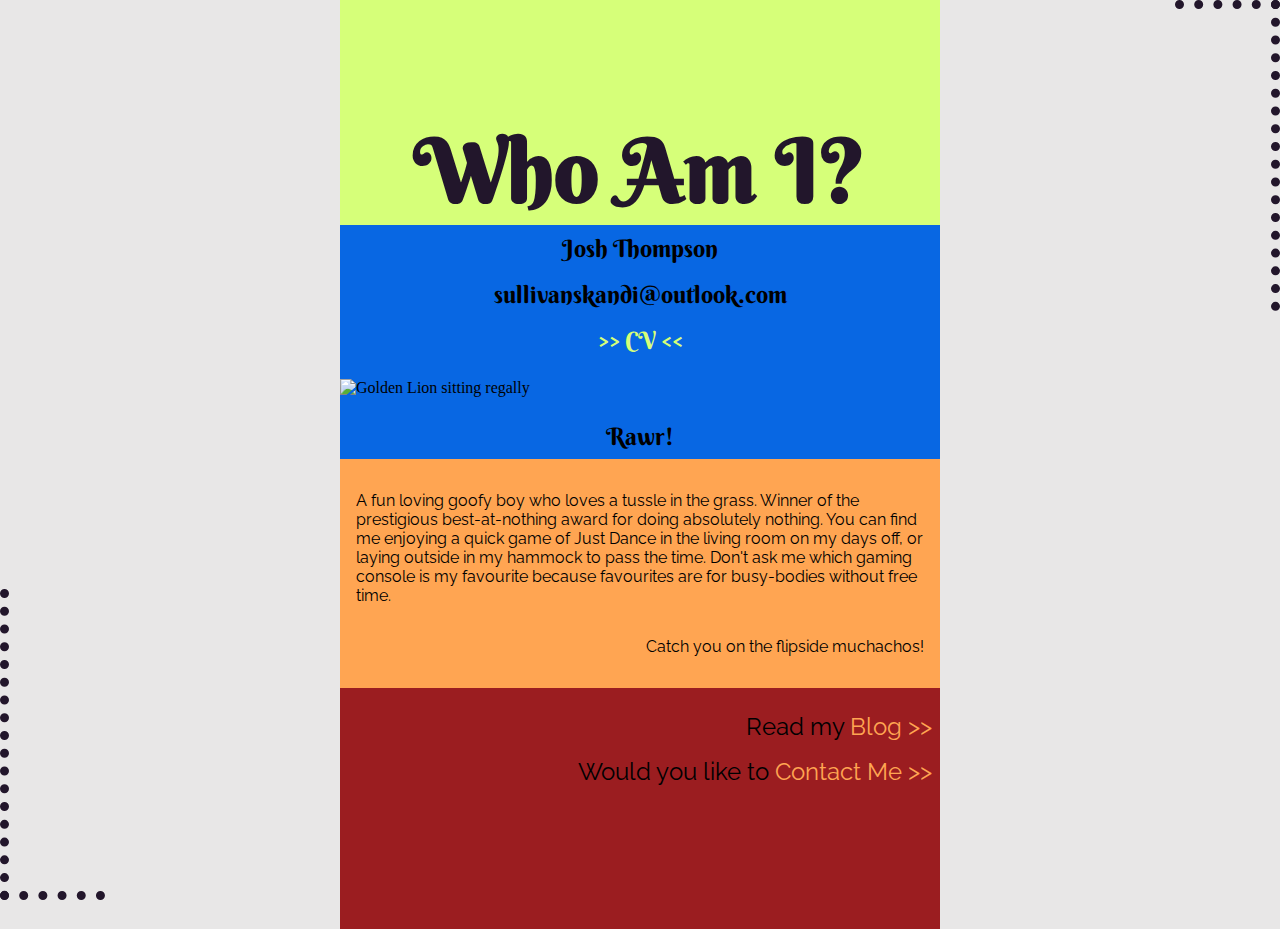
==== src/pages/aboutme.html @ 2096ab7f "added wordpress" ====
<!DOCTYPE html>
<html lang="en">
<head>
    <meta charset="UTF-8">
    <meta http-equiv="X-UA-Compatible" content="IE=edge">
    <meta name="viewport" content="width=device-width, initial-scale=1.0">
    <link rel="stylesheet" href="../styles/aboutme.css"/>
    <script src="https://kit.fontawesome.com/c995f0fcc2.js" crossorigin="anonymous"></script>
    <link rel="preconnect" href="https://fonts.googleapis.com">
    <link rel="preconnect" href="https://fonts.gstatic.com" crossorigin>
    <link href="https://fonts.googleapis.com/css2?family=Berkshire+Swash&family=Raleway&display=swap" rel="stylesheet">
    <title>About Me</title>
</head>
<body>
    <main id="background">
        <!-- First Graphical Component -->
        <nav id="header">
            <a href="../../index.html" target="_self">
                <i class="fa-solid fa-house fa-2xl"></i>
            </a>
            <button onclick="history.back()">
                <i class="fa-solid fa-backward fa-2xl"></i>
            </button>
            <button onclick="history.forward()">
                <i class="fa-solid fa-forward fa-2xl"></i>
            </button>
        </nav>
        <section id="first"><h1>Who Am I?</h1></section>
        <section id="second">
            <span>Josh Thompson</span>
            <span>sullivanskandi@outlook.com</span>
            <span><a href="https://drive.google.com/file/d/1dwFTQeWhFkb8Iiayb6aftxOH6ef6L6hP/view?usp=share_link">>> CV <<</a></span>
            <!-- Second Graphical Component -->
            <img src="https://images.unsplash.com/photo-1534188753412-3e26d0d618d6?ixlib=rb-4.0.3&ixid=MnwxMjA3fDB8MHxwaG90by1wYWdlfHx8fGVufDB8fHx8&auto=format&fit=crop&w=687&q=80" alt="Golden Lion sitting regally ">
            <span>Rawr!</span>
        </section>
        <!-- Third Text Component -->
        <section id="third">
            <p id="top">A fun loving goofy boy who loves a tussle in the grass. Winner of the prestigious best-at-nothing award for doing absolutely nothing. You can find me enjoying a quick game of Just Dance in the living room on my days off, or laying outside in my hammock to pass the time. Don't ask me which gaming console is my favourite because favourites are for busy-bodies without free time.</p>
            <p id="bottom">Catch you on the flipside muchachos!</p>
        </section>
        <!-- Fourth Text Component -->
        <section id="fourth">
            <span>Read my<a href="./blog.html"> Blog >></a></span>
            <span>Would you like to <a href="./contact.html">Contact Me >></a></span>
        </section>
        <nav id="footer">
            <a href="https://github.com/O-App-Pesi" target="_blank">
                <i class="fa-brands fa-github fa-2xl"></i>
            </a>
            <a href="https://www.linkedin.com/in/joshua-thompson-476a31268/" target="_blank">
                <i class="fa-brands fa-linkedin fa-2xl"></i>
            </a>
            <a href="https://oapppesi.wordpress.com/" target="_blank">
                <i class="fa-brands fa-wordpress fa-2xl"></i>
            </a>
        </nav>
        </main>
</body>
</html>
---- src/styles/aboutme.css ----
#background {
  display: flex;
  flex-direction: column;
  align-items: center;
  width: 100vw;
  min-height: 100vh;
  z-index: -10;
  position: absolute;
  background-color: rgb(232, 231, 231);
  overflow: hidden;
  margin-left: auto;
  margin-right: auto;
  margin: auto;
}

#header {
  background: rgba(0, 0, 0, 0);
  border-color: #22162B;
  border-right-style: dotted;
  border-top-style: dotted;
  border-width: 1vh;
  display: flex;
  justify-content: space-between;
  align-items: center;
  position: fixed;
  top: 0px;
  right: 0px;
  width: 30vw;
  height: 5vh;
  z-index: 1;
  padding: 1rem;
  gap: 10px;
  animation-name: fade-in;
  animation-duration: 7s;
}
#header .fa-house {
  color: #22162B;
}
#header .fa-backward {
  color: #22162B;
}
#header .fa-forward {
  color: #22162B;
}
#header button {
  border: 0;
  background: none;
}
#header button:hover {
  cursor: pointer;
}
@media (min-width: 700px) {
  #header {
    flex-direction: column;
    width: 5vw;
    height: 30vh;
  }
}

#footer {
  background: rgba(0, 0, 0, 0);
  border-color: #22162B;
  border-bottom-style: dotted;
  border-left-style: dotted;
  border-width: 1vh;
  display: flex;
  justify-content: space-around;
  align-items: flex-end;
  align-items: center;
  position: fixed;
  bottom: 0px;
  left: 0px;
  width: 30vw;
  height: 5vh;
  z-index: 1;
  padding: 1rem;
  gap: 10px;
  animation-name: fade-in;
  animation-duration: 7s;
}
#footer .fa-github {
  color: #22162B;
}
#footer .fa-linkedin {
  color: #22162B;
}
#footer .fa-wordpress {
  color: #22162B;
}
#footer button {
  border: 0;
  background: none;
}
#footer button:hover {
  cursor: pointer;
}
@media (min-width: 700px) {
  #footer {
    flex-direction: column;
    width: 5vw;
    height: 30vh;
  }
}

body {
  margin: 0;
}

h1 {
  font-family: "Berkshire Swash", cursive;
  font-size: 5.5rem;
  color: #22162B;
  margin: 0;
}
@media (max-width: 500px) {
  h1 {
    font-size: 4rem;
  }
}
h1 a {
  text-decoration: none;
  color: #FFA552;
}

span {
  font-family: "Berkshire Swash", cursive;
  padding: 0.5rem;
  font-size: 1.5rem;
}

a {
  text-decoration: none;
  color: #FFA552;
}

#first {
  width: 100%;
  min-height: 25vh;
  display: flex;
  background-color: #D6FF79;
  max-width: 600px;
  justify-content: center;
  align-items: flex-end;
}

#second {
  width: 100%;
  min-height: 25vh;
  display: flex;
  flex-wrap: nowrap;
  flex-direction: column;
  justify-content: center;
  align-items: center;
  background-color: #0867e3;
  max-width: 600px;
  z-index: -1;
}
#second a {
  color: #D6FF79;
}
#second img {
  width: 100%;
  padding: 1rem;
}

#third {
  width: 100%;
  min-height: 25vh;
  display: flex;
  flex-wrap: nowrap;
  flex-direction: column;
  justify-content: center;
  align-items: center;
  background-color: #FFA552;
  max-width: 600px;
  z-index: -2;
  font-family: "Raleway", sans-serif;
}
#third #bottom {
  align-self: flex-end;
  padding: 0 1rem 1rem 1rem;
}
#third #top {
  padding: 1rem 1rem 0 1rem;
}

#fourth {
  width: 100%;
  min-height: 25vh;
  display: flex;
  background-color: #9B1D20;
  max-width: 600px;
  z-index: -3;
  flex-direction: column;
  padding-top: 1rem;
}
#fourth span {
  font-family: "Raleway", sans-serif;
  align-self: flex-end;
}/*# sourceMappingURL=aboutme.css.map */
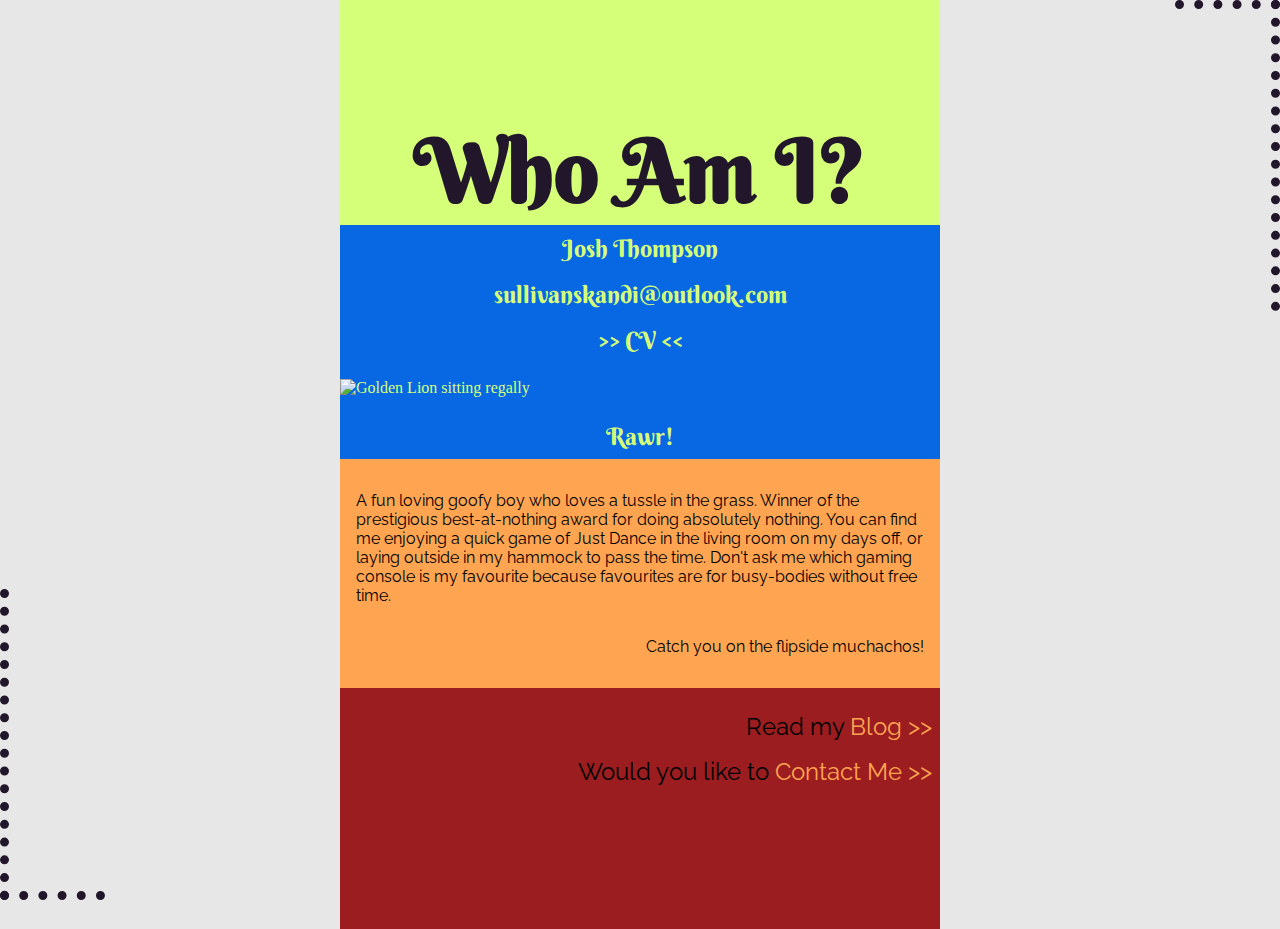
==== commit ad609e63: "changed location of index" ====
--- a/src/pages/aboutme.html
+++ b/src/pages/aboutme.html
@@ -15,7 +15,7 @@
     <main id="background">
         <!-- First Graphical Component -->
         <nav id="header">
-            <a href="../../index.html" target="_self">
+            <a href="../index.html" target="_self">
                 <i class="fa-solid fa-house fa-2xl"></i>
             </a>
             <button onclick="history.back()">
@@ -29,7 +29,7 @@
         <section id="second">
             <span>Josh Thompson</span>
             <span>sullivanskandi@outlook.com</span>
-            <span><a href="https://drive.google.com/file/d/1dwFTQeWhFkb8Iiayb6aftxOH6ef6L6hP/view?usp=share_link">>> CV <<</a></span>
+            <span><a href="https://drive.google.com/file/d/1dwFTQeWhFkb8Iiayb6aftxOH6ef6L6hP/view?usp=share_link" target="_blank">>> CV <<</a></span>
             <!-- Second Graphical Component -->
             <img src="https://images.unsplash.com/photo-1534188753412-3e26d0d618d6?ixlib=rb-4.0.3&ixid=MnwxMjA3fDB8MHxwaG90by1wYWdlfHx8fGVufDB8fHx8&auto=format&fit=crop&w=687&q=80" alt="Golden Lion sitting regally ">
             <span>Rawr!</span>
@@ -51,9 +51,6 @@
             <a href="https://www.linkedin.com/in/joshua-thompson-476a31268/" target="_blank">
                 <i class="fa-brands fa-linkedin fa-2xl"></i>
             </a>
-            <a href="https://oapppesi.wordpress.com/" target="_blank">
-                <i class="fa-brands fa-wordpress fa-2xl"></i>
-            </a>
         </nav>
         </main>
 </body>
--- a/src/styles/aboutme.css
+++ b/src/styles/aboutme.css
@@ -154,6 +154,7 @@
   background-color: #0867e3;
   max-width: 600px;
   z-index: -1;
+  color: #D6FF79;
 }
 #second a {
   color: #D6FF79;
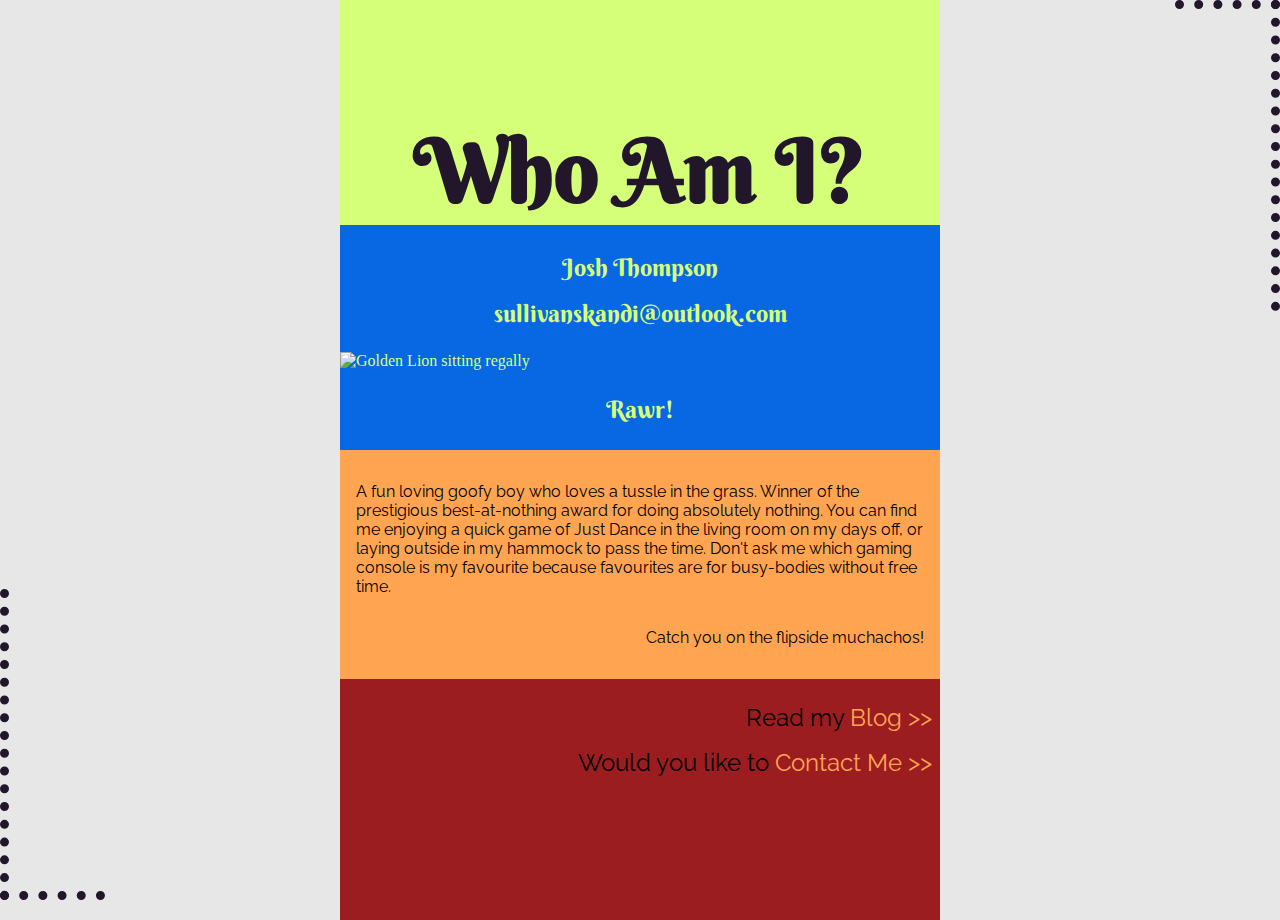
==== commit d34c68ee: "removed defunct link" ====
--- a/src/pages/aboutme.html
+++ b/src/pages/aboutme.html
@@ -29,7 +29,6 @@
         <section id="second">
             <span>Josh Thompson</span>
             <span>sullivanskandi@outlook.com</span>
-            <span><a href="https://drive.google.com/file/d/1dwFTQeWhFkb8Iiayb6aftxOH6ef6L6hP/view?usp=share_link" target="_blank">>> CV <<</a></span>
             <!-- Second Graphical Component -->
             <img src="https://images.unsplash.com/photo-1534188753412-3e26d0d618d6?ixlib=rb-4.0.3&ixid=MnwxMjA3fDB8MHxwaG90by1wYWdlfHx8fGVufDB8fHx8&auto=format&fit=crop&w=687&q=80" alt="Golden Lion sitting regally ">
             <span>Rawr!</span>
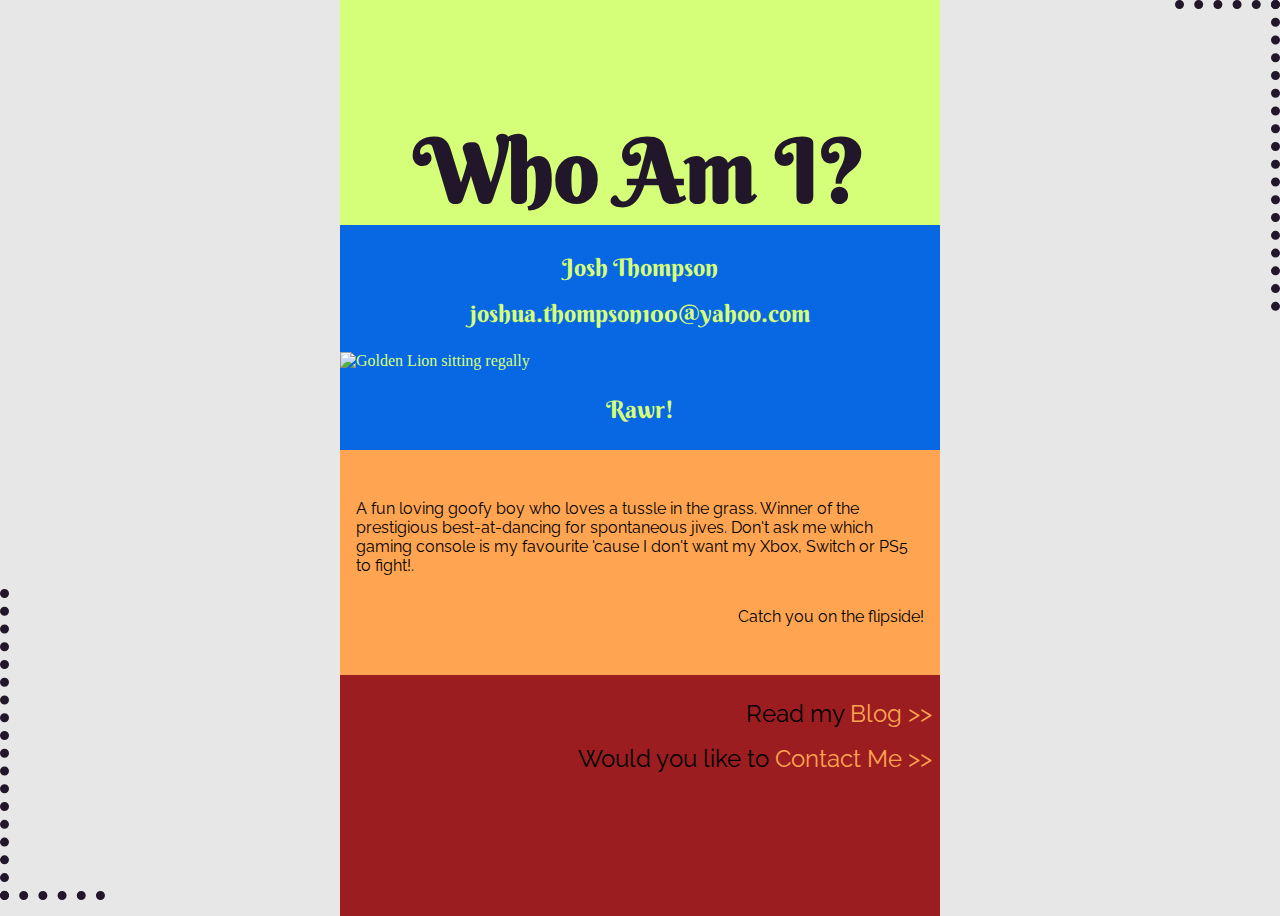
==== commit 335c09e3: "edit about me text" ====
--- a/src/pages/aboutme.html
+++ b/src/pages/aboutme.html
@@ -28,15 +28,15 @@
         <section id="first"><h1>Who Am I?</h1></section>
         <section id="second">
             <span>Josh Thompson</span>
-            <span>sullivanskandi@outlook.com</span>
+            <span>joshua.thompson100@yahoo.com</span>
             <!-- Second Graphical Component -->
             <img src="https://images.unsplash.com/photo-1534188753412-3e26d0d618d6?ixlib=rb-4.0.3&ixid=MnwxMjA3fDB8MHxwaG90by1wYWdlfHx8fGVufDB8fHx8&auto=format&fit=crop&w=687&q=80" alt="Golden Lion sitting regally ">
             <span>Rawr!</span>
         </section>
         <!-- Third Text Component -->
         <section id="third">
-            <p id="top">A fun loving goofy boy who loves a tussle in the grass. Winner of the prestigious best-at-nothing award for doing absolutely nothing. You can find me enjoying a quick game of Just Dance in the living room on my days off, or laying outside in my hammock to pass the time. Don't ask me which gaming console is my favourite because favourites are for busy-bodies without free time.</p>
-            <p id="bottom">Catch you on the flipside muchachos!</p>
+            <p id="top">A fun loving goofy boy who loves a tussle in the grass. Winner of the prestigious best-at-dancing for spontaneous jives. Don't ask me which gaming console is my favourite 'cause I don't want my Xbox, Switch or PS5 to fight!.</p>
+            <p id="bottom">Catch you on the flipside!</p>
         </section>
         <!-- Fourth Text Component -->
         <section id="fourth">
